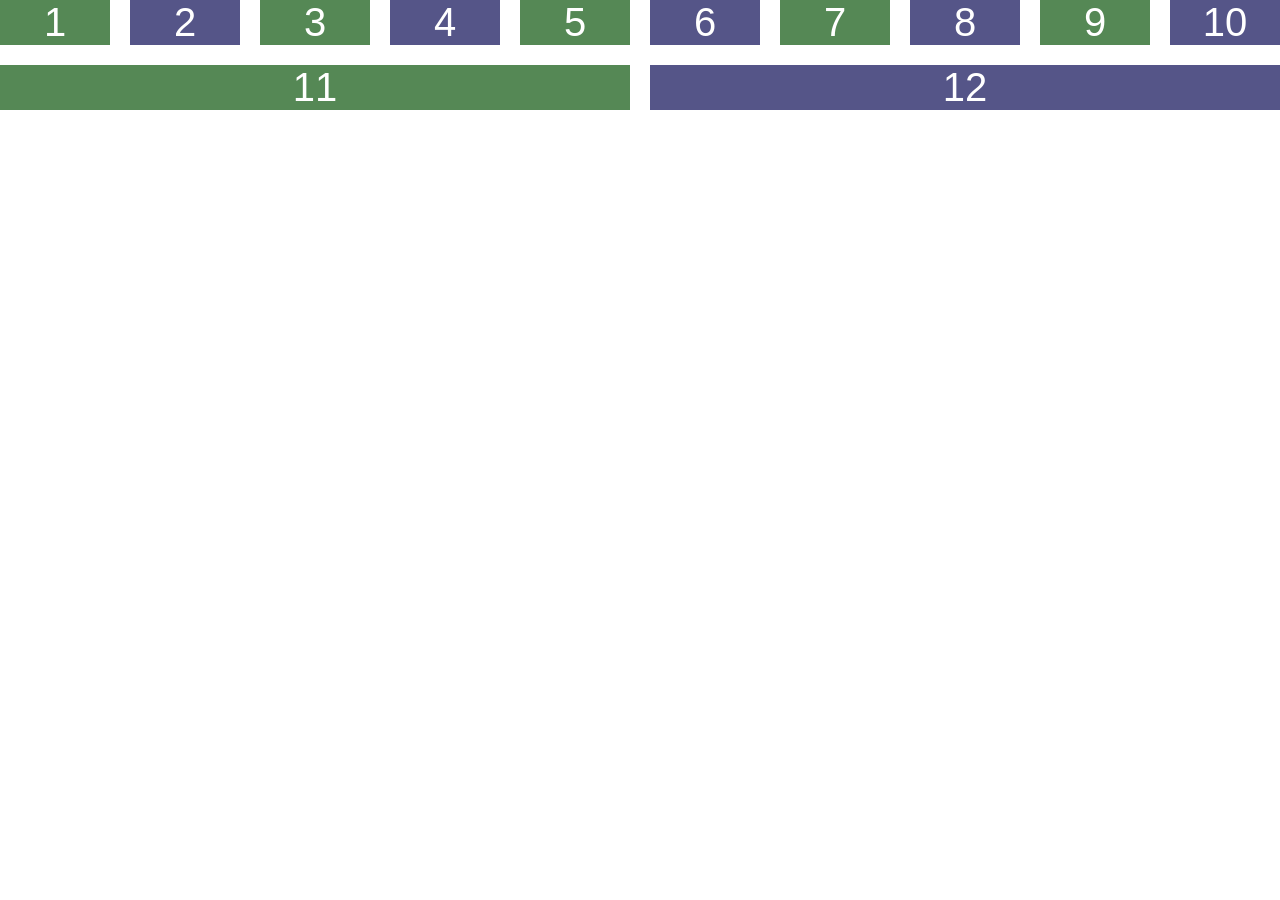
==== index.html @ e9793995 "version 1.0 primera web desarrolla 1.0" ====
<!DOCTYPE html>
<html lang="en">
<head>
    <meta charset="UTF-8">
    <meta name="viewport" content="width=device-width, initial-scale=1.0">
    <title>Document</title>
    <link rel="stylesheet" href="style.css">
</head>
<body>
    <div class="flexbox">
        <div class="flex-item">1</div>
        <div class="flex-item">2</div>
        <div class="flex-item">3</div>
        <div class="flex-item">4</div>
        <div class="flex-item">5</div>
        <div class="flex-item">6</div>
        <div class="flex-item">7</div>
        <div class="flex-item">8</div>
        <div class="flex-item">9</div>
        <div class="flex-item">10</div>
        <div class="flex-item">11</div>
        <div class="flex-item">12</div>
    </div>
</body>
</html>
---- style.css ----
body{
    margin: 0;
    font-family: sans-serif;
}
.flexbox{
    display: flex;   
    flex-flow: row wrap;
    gap: 20px;
}
.flex-item{
    background-color: #585;
    color: #fff;
    font-size: 40px;
    text-align: center;
    flex: 1 1 100px;
}
.flex-item:nth-child(2n){
    background-color: #558;
}
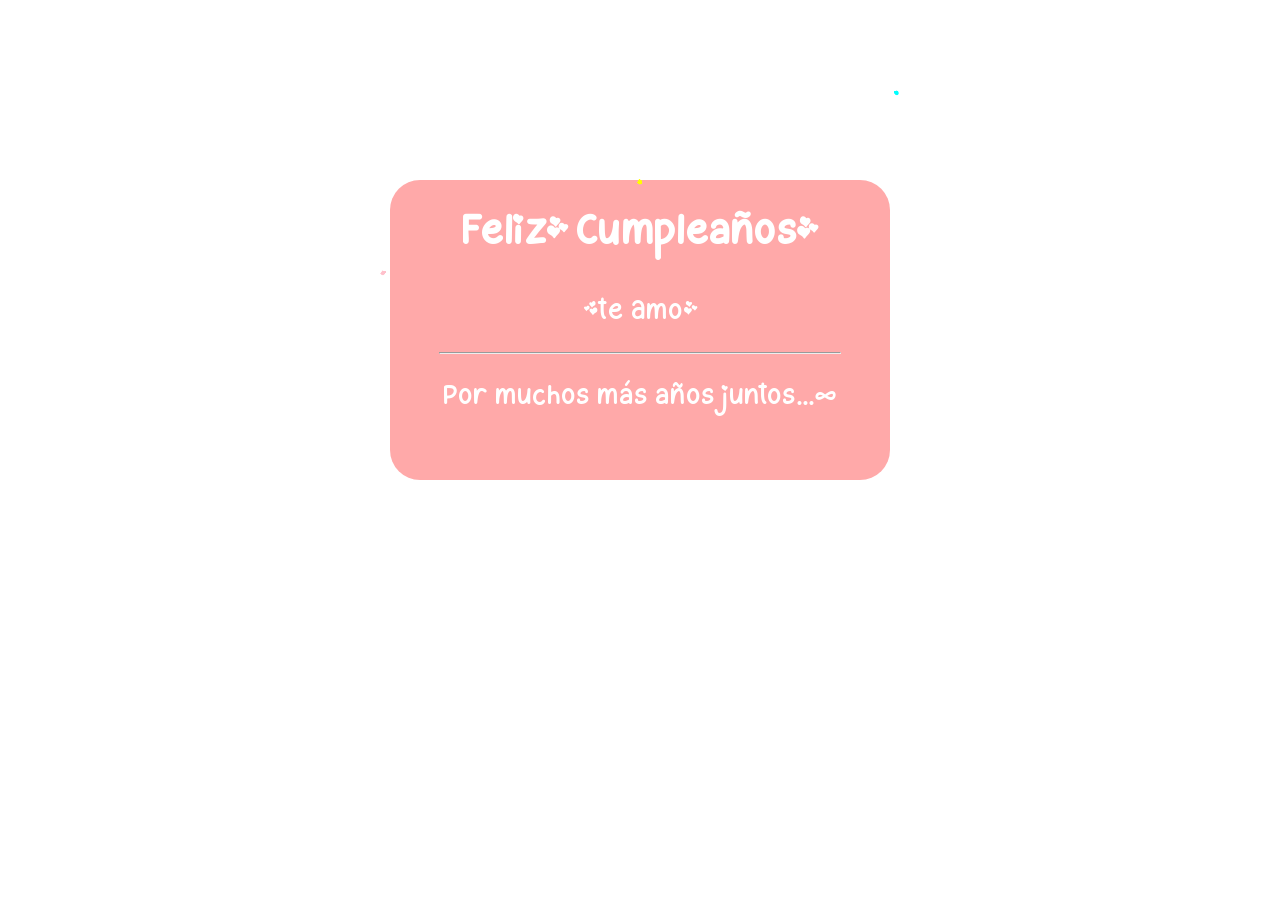
==== commit 9f3629d7: "Add files via upload" ====
--- a/index.html
+++ b/index.html
@@ -3,23 +3,24 @@
 <head>
     <meta charset="UTF-8">
     <meta name="viewport" content="width=device-width, initial-scale=1.0">
-    <title>Document</title>
+    <title>Te Amo Pao</title>
     <link rel="stylesheet" href="style.css">
 </head>
 <body>
-    <div class="flexbox">
-        <div class="flex-item">1</div>
-        <div class="flex-item">2</div>
-        <div class="flex-item">3</div>
-        <div class="flex-item">4</div>
-        <div class="flex-item">5</div>
-        <div class="flex-item">6</div>
-        <div class="flex-item">7</div>
-        <div class="flex-item">8</div>
-        <div class="flex-item">9</div>
-        <div class="flex-item">10</div>
-        <div class="flex-item">11</div>
-        <div class="flex-item">12</div>
-    </div>
+    <div class="firework"></div>
+    <div class="firework"></div>
+    <div class="firework"></div>
+    <form action="">
+        <h4>Feli Cumpleaño</h4>
+        <p>e Am</p>
+        <hr>
+        <p>Por muchos más años juntos...∞</p>
+    </form>
+    <div class="firework"></div>
+    <div class="firework"></div>
+    <div class="firework"></div>
+    <div class="firework"></div>
+    <div class="firework"></div>
+    <div class="firework"></div>
 </body>
 </html>
--- a/style.css
+++ b/style.css
@@ -1,19 +1,193 @@
+@font-face{
+    font-family: 'Chony-font';
+    src: url('ValentineCupcake.ttf') format('woff2');
+    font-weight: normal;
+    font-style: normal;
+}
+
+
 body{
+    background: url("https://img.freepik.com/foto-gratis/fondo-rosa-romantico-esponjoso-luces-corazones-dia-san-valentin_191095-99841.jpg?semt=ais_hybrid&w=740&q=80");
+    background-size: cover;
+    background-attachment: fixed;
     margin: 0;
-    font-family: sans-serif;
+    color: #fff;
+    font-size: 20px;
+    overflow: hidden;
 }
-.flexbox{
-    display: flex;   
-    flex-flow: row wrap;
-    gap: 20px;
+form{
+    background-color: rgba(255, 94, 94, 0.533);
+    width: 500px;
+    height: 300px;
+    text-align: center;
+    margin: auto;
+    margin-top: 20vh;
+    border-radius: 30px;
 }
-.flex-item{
-    background-color: #585;
-    color: #fff;
-    font-size: 40px;
-    text-align: center;
-    flex: 1 1 100px;
+
+.Form{
+    width: 62%;
+    margin: 0 auto;
+    padding: 0 0 20px 0;
+    text-align:right;
 }
-.flex-item:nth-child(2n){
-    background-color: #558;
+h4{
+    font-family: 'Chony-font',Courier;
+    font-size: 30px;
+    margin: 0;
+    padding: 20px 0 5px 0;
+}
+p{
+    font-family: 'Chony-font',Courier;
+}
+hr{
+    width: 80%;
+    margin: 0 auto 20px auto ;
+}
+
+
+
+@keyframes firework {
+  0% { transform: translate(var(--x), var(--initialY)); width: var(--initialSize); opacity: 1; }
+  50% { width: 0.5vmin; opacity: 1; }
+  100% { width: var(--finalSize); opacity: 0; }
+}
+
+/* @keyframes fireworkPseudo {
+  0% { transform: translate(-50%, -50%); width: var(--initialSize); opacity: 1; }
+  50% { width: 0.5vmin; opacity: 1; }
+  100% { width: var(--finalSize); opacity: 0; }
+}
+ */
+.firework,
+.firework::before,
+.firework::after
+{
+  --initialSize: 0.5vmin;
+  --finalSize: 45vmin;
+  --particleSize: 0.2vmin;
+  --color1: yellow;
+  --color2: khaki;
+  --color3: white;
+  --color4: lime;
+  --color5: gold;
+  --color6: mediumseagreen;
+  --y: -30vmin;
+  --x: -50%;
+  --initialY: 60vmin;
+  content: "";
+  animation: firework 2s infinite;
+  position: absolute;
+  top: 50%;
+  left: 50%;
+  transform: translate(-50%, var(--y));
+  width: var(--initialSize);
+  aspect-ratio: 1;
+  background: 
+    /*
+    radial-gradient(circle, var(--color1) var(--particleSize), #0000 0) 0% 0%,
+    radial-gradient(circle, var(--color1) var(--particleSize), #0000 0) 100% 0%,
+    radial-gradient(circle, var(--color1) var(--particleSize), #0000 0) 100% 100%,
+    radial-gradient(circle, var(--color1) var(--particleSize), #0000 0) 0% 100%,
+    */
+    
+    radial-gradient(circle, var(--color1) var(--particleSize), #0000 0) 50% 0%,
+    radial-gradient(circle, var(--color2) var(--particleSize), #0000 0) 100% 50%,
+    radial-gradient(circle, var(--color3) var(--particleSize), #0000 0) 50% 100%,
+    radial-gradient(circle, var(--color4) var(--particleSize), #0000 0) 0% 50%,
+    
+    /* bottom right */
+    radial-gradient(circle, var(--color5) var(--particleSize), #0000 0) 80% 90%,
+    radial-gradient(circle, var(--color6) var(--particleSize), #0000 0) 95% 90%,
+    radial-gradient(circle, var(--color1) var(--particleSize), #0000 0) 90% 70%,
+    radial-gradient(circle, var(--color2) var(--particleSize), #0000 0) 100% 60%,
+    radial-gradient(circle, var(--color3) var(--particleSize), #0000 0) 55% 80%,
+    radial-gradient(circle, var(--color4) var(--particleSize), #0000 0) 70% 77%,
+    
+    /* bottom left */
+    radial-gradient(circle, var(--color5) var(--particleSize), #0000 0) 22% 90%,
+    radial-gradient(circle, var(--color6) var(--particleSize), #0000 0) 45% 90%,
+    radial-gradient(circle, var(--color1) var(--particleSize), #0000 0) 33% 70%,
+    radial-gradient(circle, var(--color2) var(--particleSize), #0000 0) 10% 60%,
+    radial-gradient(circle, var(--color3) var(--particleSize), #0000 0) 31% 80%,
+    radial-gradient(circle, var(--color4) var(--particleSize), #0000 0) 28% 77%,
+    radial-gradient(circle, var(--color5) var(--particleSize), #0000 0) 13% 72%,
+    
+    /* top left */
+    radial-gradient(circle, var(--color6) var(--particleSize), #0000 0) 80% 10%,
+    radial-gradient(circle, var(--color1) var(--particleSize), #0000 0) 95% 14%,
+    radial-gradient(circle, var(--color2) var(--particleSize), #0000 0) 90% 23%,
+    radial-gradient(circle, var(--color3) var(--particleSize), #0000 0) 100% 43%,
+    radial-gradient(circle, var(--color4) var(--particleSize), #0000 0) 85% 27%,
+    radial-gradient(circle, var(--color5) var(--particleSize), #0000 0) 77% 37%,
+    radial-gradient(circle, var(--color6) var(--particleSize), #0000 0) 60% 7%,
+    
+    /* top right */
+    radial-gradient(circle, var(--color1) var(--particleSize), #0000 0) 22% 14%,
+    radial-gradient(circle, var(--color1) var(--particleSize), #0000 0) 45% 20%,
+    radial-gradient(circle, var(--color1) var(--particleSize), #0000 0) 33% 34%,
+    radial-gradient(circle, var(--color1) var(--particleSize), #0000 0) 10% 29%,
+    radial-gradient(circle, var(--color1) var(--particleSize), #0000 0) 31% 37%,
+    radial-gradient(circle, var(--color1) var(--particleSize), #0000 0) 28% 7%,
+    radial-gradient(circle, var(--color1) var(--particleSize), #0000 0) 13% 42%
+    ;
+  background-size: var(--initialSize) var(--initialSize);
+  background-repeat: no-repeat;
+}
+
+.firework::before {
+  --x: -50%;
+  --y: -50%;
+  --initialY: -50%;
+/*   transform: translate(-20vmin, -2vmin) rotate(40deg) scale(1.3) rotateY(40deg); */
+  transform: translate(-50%, -50%) rotate(40deg) scale(1.3) rotateY(40deg);
+/*   animation: fireworkPseudo 2s infinite; */
+}
+
+.firework::after {
+  --x: -50%;
+  --y: -50%;
+  --initialY: -50%;
+/*   transform: translate(44vmin, -50%) rotate(170deg) scale(1.15) rotateY(-30deg); */
+  transform: translate(-50%, -50%) rotate(170deg) scale(1.15) rotateY(-30deg);
+/*   animation: fireworkPseudo 2s infinite; */
+}
+
+.firework:nth-child(2) {
+  --x: 30vmin;
+}
+
+.firework:nth-child(2),
+.firework:nth-child(2)::before,
+.firework:nth-child(2)::after {
+  --color1: pink;
+  --color2: violet;
+  --color3: fuchsia;
+  --color4: orchid;
+  --color5: plum;
+  --color6: lavender;  
+  --finalSize: 40vmin;
+  left: 30%;
+  top: 60%;
+  animation-delay: -0.25s;
+}
+
+.firework:nth-child(3) {
+  --x: -30vmin;
+  --y: -50vmin;
+}
+
+.firework:nth-child(3),
+.firework:nth-child(3)::before,
+.firework:nth-child(3)::after {
+  --color1: cyan;
+  --color2: lightcyan;
+  --color3: lightblue;
+  --color4: PaleTurquoise;
+  --color5: SkyBlue;
+  --color6: lavender;
+  --finalSize: 35vmin;
+  left: 70%;
+  top: 60%;
+  animation-delay: -0.4s;
 }
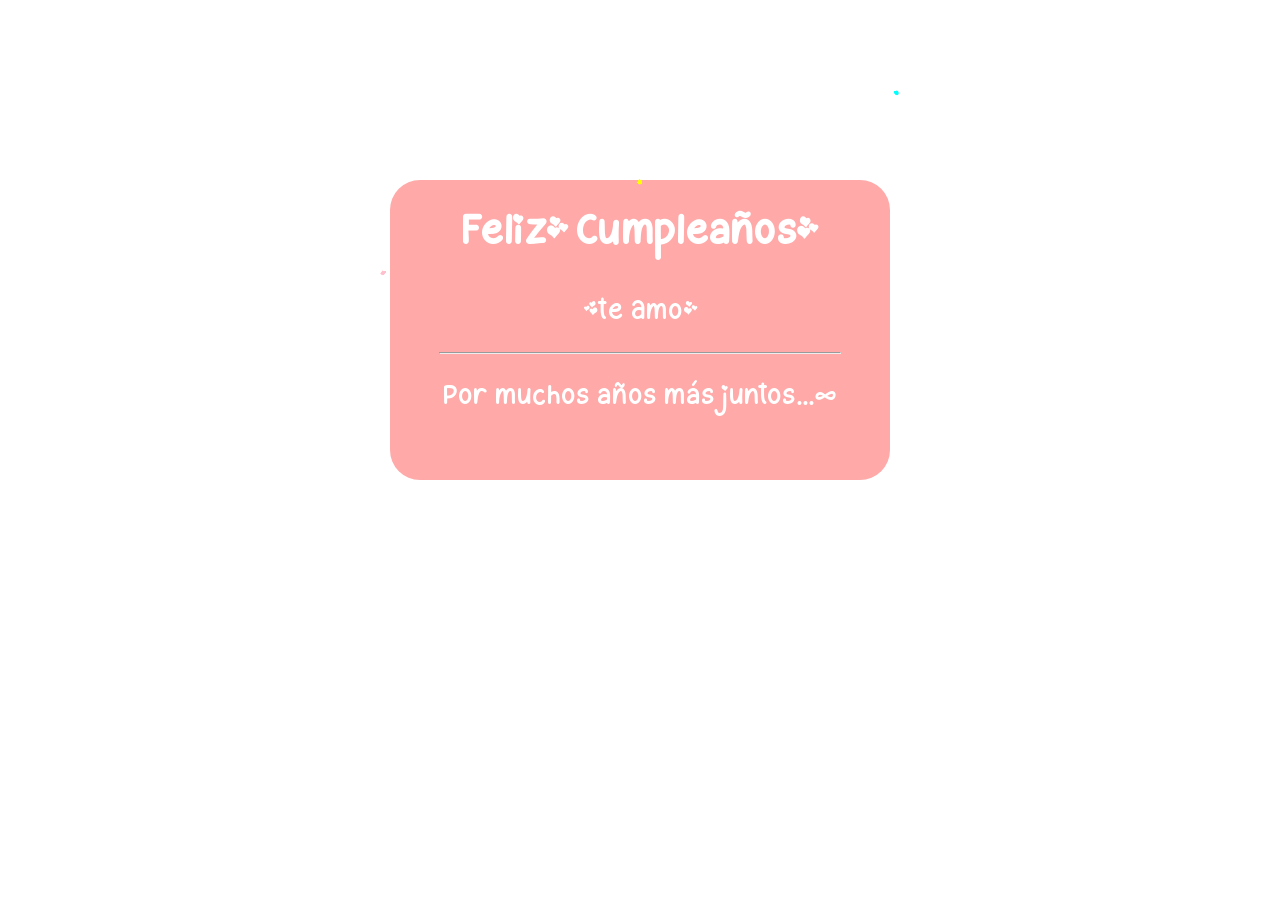
==== commit 748869b0: "Add files via upload" ====
--- a/index.html
+++ b/index.html
@@ -14,7 +14,7 @@
         <h4>Feli Cumpleaño</h4>
         <p>e Am</p>
         <hr>
-        <p>Por muchos más años juntos...∞</p>
+        <p>Por muchos años más juntos...∞</p>
     </form>
     <div class="firework"></div>
     <div class="firework"></div>
